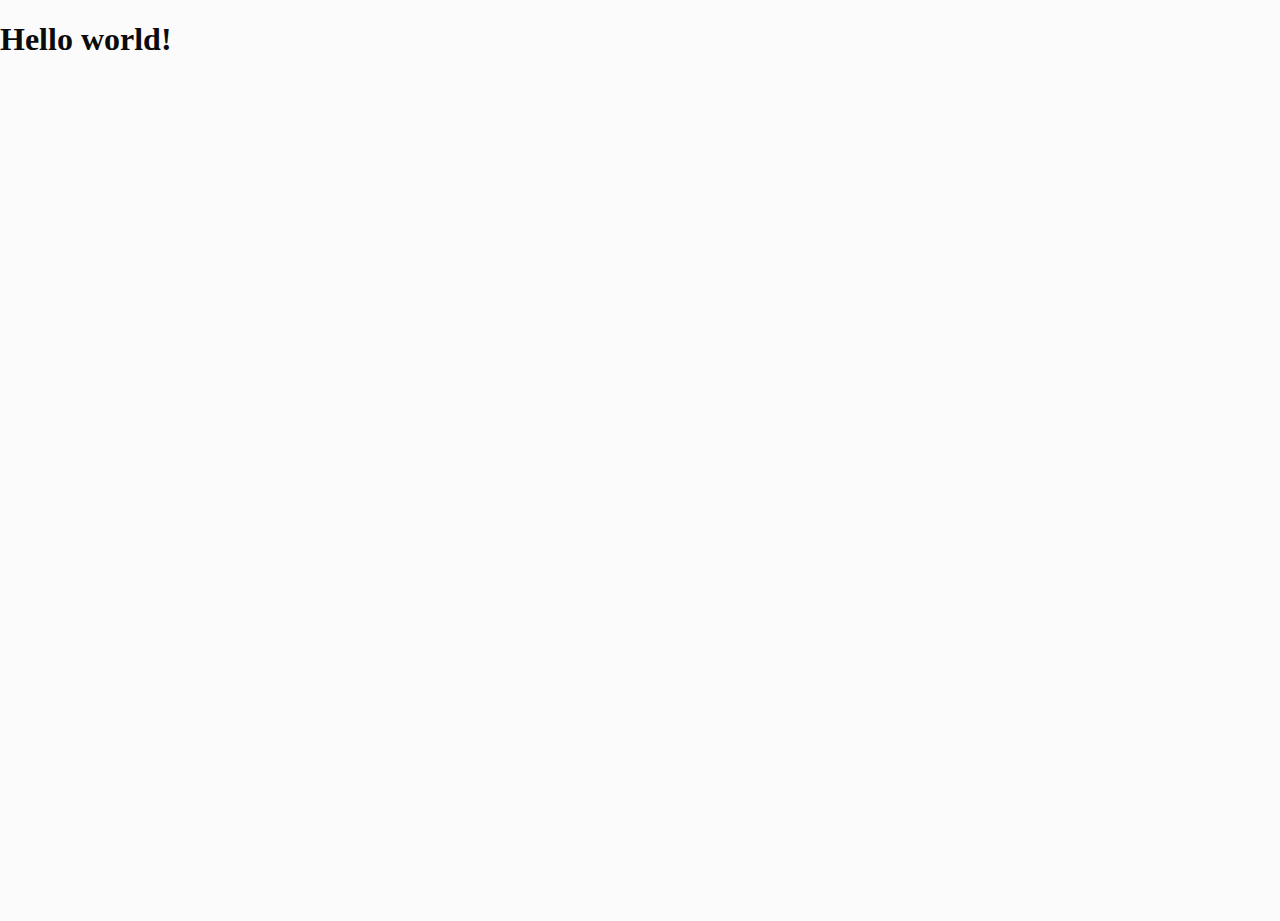
==== index.html @ 98b597e3 "init" ====
<!DOCTYPE html>
<html lang="en">

<head>
	<meta charset="UTF-8">
	<meta name="viewport" content="width=device-width, initial-scale=1">
	<title>Penguin UI</title>
	<link href="css/main.css" rel="stylesheet">
</head>

<body>

	<h1>
		Hello world!
	</h1>

</body>

</html>
---- css/main.css ----
@import url("theme.css");

* {
	box-sizing: border-box;
}

html,
body {
	width: 100%;
	height: 100%;
	margin: 0;
	padding: 0;
}

body {
	background-color: var(--pen-base-100);
	color: var(--pen-base-content);
}
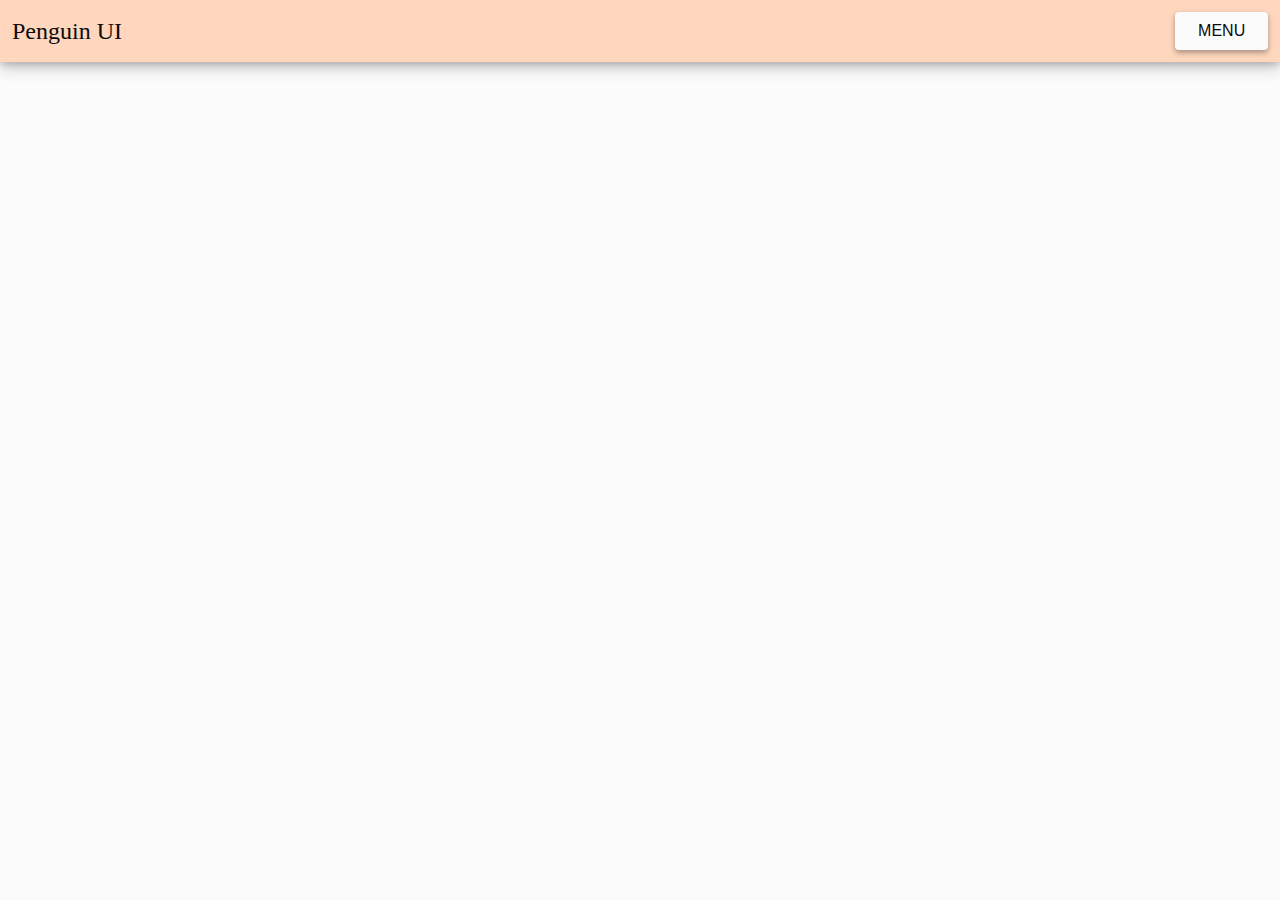
==== commit 8012688c: "working on button component" ====
--- a/index.html
+++ b/index.html
@@ -5,14 +5,13 @@
 	<meta charset="UTF-8">
 	<meta name="viewport" content="width=device-width, initial-scale=1">
 	<title>Penguin UI</title>
-	<link href="css/main.css" rel="stylesheet">
+	<link href="/css/main.css" rel="stylesheet">
+	<script src="/js/main.js" type="module"></script>
 </head>
 
 <body>
 
-	<h1>
-		Hello world!
-	</h1>
+	<pui-navbar></pui-navbar>
 
 </body>
 
--- a/css/main.css
+++ b/css/main.css
@@ -1,7 +1,20 @@
-@import url("theme.css");
+/* INFO: IMPORT COLORSCHEME */
+@import url("/css/penguin-ui-light.css");
+@import url("https://www.nerdfonts.com/assets/css/webfont.css");
+
+/* INFO: IMPORT COMPONENTS */
+/* INFO: BUTTONS */
+@import url("/components/button/button.css");
+@import url("/components/button/raised/button-raised.css");
+@import url("/components/button/outlined/button-outlined.css");
+@import url("/components/button/ghost/button-ghost.css");
 
 * {
 	box-sizing: border-box;
+}
+*::selection {
+	background-color: var(--pen-primary);
+	color: var(--pen-primary-content);
 }
 
 html,
@@ -16,3 +29,108 @@
 	background-color: var(--pen-base-100);
 	color: var(--pen-base-content);
 }
+
+body.preview {
+	display: flex;
+	flex-direction: column;
+	align-items: center;
+	justify-content: flex-start;
+	padding: 12px;
+}
+body.preview .elements {
+	display: flex;
+	flex-wrap: wrap;
+	align-content: flex-start;
+	justify-content: center;
+	padding: 12px;
+}
+body.preview .elements > * {
+	margin: 12px;
+}
+pre {
+	width: 100%;
+	max-width: 550px;
+}
+pre code {
+	position: relative;
+	display: block;
+	margin-top: 24px;
+	padding: 24px 36px;
+	background-color: var(--pen-neutral);
+	border-radius: 4px;
+	color: var(--pen-neutral-content);
+	font-size: 1.25em;
+}
+.code-control-buttons {
+	position: absolute;
+	top: 0;
+	left: 0;
+	display: flex;
+	padding: 10px;
+}
+.code-control-buttons div {
+	width: 12px;
+	height: 12px;
+	margin: 3px;
+	border-radius: 12px;
+}
+.code-control-buttons div:nth-child(1) { background-color: var(--pen-error); }
+.code-control-buttons div:nth-child(2) { background-color: var(--pen-warning); }
+.code-control-buttons div:nth-child(3) { background-color: var(--pen-success); }
+.code-tag {
+	color: var(--pen-info);
+}
+.code-class {
+	color: var(--pen-warning);
+}
+.code-string {
+	color: var(--pen-success);
+}
+
+pui-navbar {
+	display: flex;
+	justify-content: space-between;
+	align-items: center;
+	padding: 12px;
+	background-color: var(--pen-primary);
+  box-shadow: 0 3px 6px rgba(0, 0, 0, .12), 0 5px 15px rgba(0, 0, 0, .24);
+}
+pui-navbar .branding a {
+  font-size: 1.5em;
+  text-decoration: none;
+  color: var(--pen-primary-content);
+}
+pui-navbar nav {
+	position: relative;
+}
+.dropdown {
+  display: none;
+	position: absolute;
+	top: 110%;
+	right: 0;
+	min-width: 200px;
+	background-color: var(--pen-base-100);
+	border-radius: 4px;
+	box-shadow: 0 2px 4px rgba(0, 0, 0, .12), 0 3px 6px rgba(0, 0, 0, .24);
+	overflow: hidden;
+}
+.dropdown.open {
+  display: block;
+}
+.dropdown ul {
+	margin: 0;
+	padding: 0;
+	list-style: none;
+}
+.dropdown li {
+	margin: 0;
+	padding: 0;
+}
+.dropdown li a {
+	display: block;
+	padding: 8px 16px;
+	text-decoration: none;
+}
+.dropdown li a:hover {
+	background-color: var(--pen-base-200);
+}
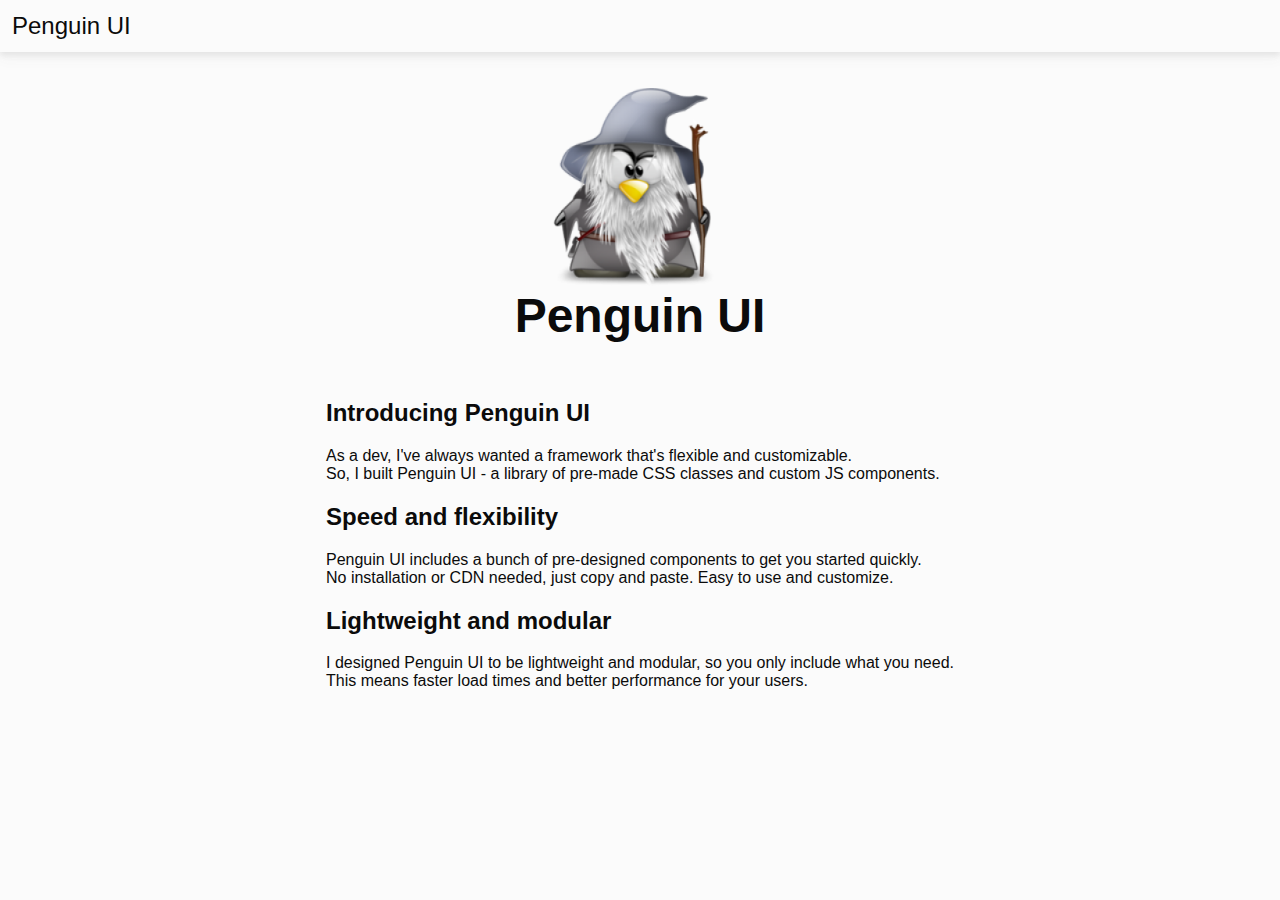
==== commit 0d15b4ca: "buttons fix, README updated" ====
--- a/index.html
+++ b/index.html
@@ -13,6 +13,37 @@
 
 	<pui-navbar></pui-navbar>
 
+	<section class="hero">
+		<img src="/assets/img/pengalf.png" alt="Penguin wizard" width="200" />
+		<h1>Penguin UI</h1>
+
+		<div>
+			<h2>
+				Introducing Penguin UI
+			</h2>
+			<p>
+				As a dev, I've always wanted a framework that's flexible and customizable.<br>
+				So, I built Penguin UI - a library of pre-made CSS classes and custom JS components.
+			</p>
+
+			<h2>
+				Speed and flexibility
+			</h2>
+			<p>
+				Penguin UI includes a bunch of pre-designed components to get you started quickly.<br>
+				No installation or CDN needed, just copy and paste. Easy to use and customize.
+			</p>
+
+			<h2>
+				Lightweight and modular
+			</h2>
+			<p>
+				I designed Penguin UI to be lightweight and modular, so you only include what you need.<br>
+				This means faster load times and better performance for your users.
+			</p>
+		</div>
+	</section>
+
 </body>
 
 </html>
--- a/css/main.css
+++ b/css/main.css
@@ -23,6 +23,7 @@
 	height: 100%;
 	margin: 0;
 	padding: 0;
+	font-family: Verdana, sans-serif;
 }
 
 body {
@@ -30,12 +31,65 @@
 	color: var(--pen-base-content);
 }
 
+p {
+	max-width: 720px;
+}
+
+.hero {
+	width: 100%;
+	padding: 36px;
+	display: flex;
+	flex-direction: column;
+	align-items: center;
+	justify-content: center;
+}
+.hero h1 {
+	margin: 0;
+	margin-bottom: 36px;
+	font-size: 3em;
+	font-weight: bold;
+}
+
+table {
+	width: 100%;
+	max-width: 550px;
+	background-color: var(--pen-base-200);
+	border-collapse: collapse;
+	border-radius: 4px;
+	color: var(--pen-base-content);
+	font-family: monospace;
+	overflow: hidden;
+	box-shadow: 0 3px 6px var(--pen-base-300), 0 5px 15px var(--pen-base-200);
+}
+thead {
+	background-color: var(--pen-info);
+	color: var(--pen-info-content);
+	font-weight: bold;
+	text-transform: uppercase;
+}
+tr:nth-child(even) {
+	background-color: var(--pen-base-300);
+}
+td {
+	padding: 12px 6px;
+}
+
+.preview ul {
+	width: 100%;
+	max-width: 550px;
+	margin-top: 24px;
+	padding: 0;
+	list-style: none;
+}
+.preview ul li {
+	padding: 4px;
+}
+
 body.preview {
 	display: flex;
 	flex-direction: column;
 	align-items: center;
 	justify-content: flex-start;
-	padding: 12px;
 }
 body.preview .elements {
 	display: flex;
@@ -50,6 +104,7 @@
 pre {
 	width: 100%;
 	max-width: 550px;
+	font-family: monospace;
 }
 pre code {
 	position: relative;
@@ -78,22 +133,24 @@
 .code-control-buttons div:nth-child(2) { background-color: var(--pen-warning); }
 .code-control-buttons div:nth-child(3) { background-color: var(--pen-success); }
 .code-tag {
-	color: var(--pen-info);
+	color: var(--pen-primary);
 }
 .code-class {
-	color: var(--pen-warning);
+	color: var(--pen-secondary);
 }
 .code-string {
-	color: var(--pen-success);
+	color: var(--pen-accent);
 }
 
 pui-navbar {
+	z-index: 999;
+	width: 100%;
+	padding: 12px;
 	display: flex;
 	justify-content: space-between;
 	align-items: center;
-	padding: 12px;
-	background-color: var(--pen-primary);
-  box-shadow: 0 3px 6px rgba(0, 0, 0, .12), 0 5px 15px rgba(0, 0, 0, .24);
+	background-color: var(--pen-base-100);
+	box-shadow: 0 3px 6px var(--pen-base-300), 0 5px 15px var(--pen-base-200);
 }
 pui-navbar .branding a {
   font-size: 1.5em;
@@ -102,6 +159,9 @@
 }
 pui-navbar nav {
 	position: relative;
+}
+pui-navbar #menuIcon {
+	font-size: 1.4em;
 }
 .dropdown {
   display: none;
@@ -119,7 +179,7 @@
 }
 .dropdown ul {
 	margin: 0;
-	padding: 0;
+	padding: 4px;
 	list-style: none;
 }
 .dropdown li {
@@ -128,9 +188,17 @@
 }
 .dropdown li a {
 	display: block;
-	padding: 8px 16px;
+	padding: 8px 12px;
 	text-decoration: none;
+	color: var(--pen-base-content);
+	border-left: 4px solid transparent;
 }
 .dropdown li a:hover {
 	background-color: var(--pen-base-200);
-}
+	border-left-color: var(--pen-secondary);
+}
+.dropdown a i {
+	margin-right: 8px;
+	font-size: 1.15em;
+	color: var(--pen-secondary);
+}
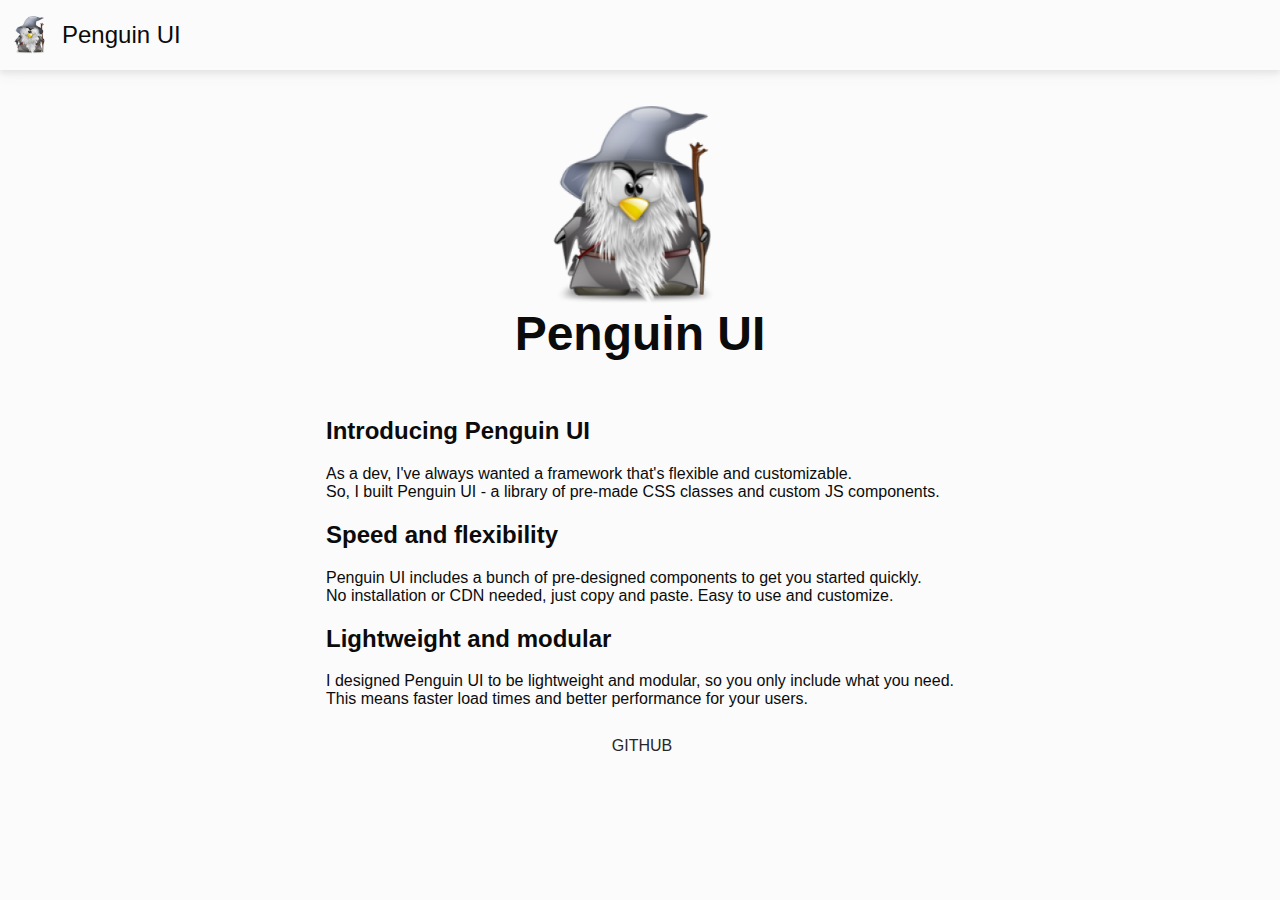
==== commit 2dc3a89f: "button fix, working on badges and carousel" ====
--- a/index.html
+++ b/index.html
@@ -42,6 +42,10 @@
 				This means faster load times and better performance for your users.
 			</p>
 		</div>
+
+    <a href="https://github.com/kilavila/penguin-ui" class="btn btn-ghost btn-neutral" target="_blank">
+      <i class="nf nf-fa-github"></i> GitHub
+    </a>
 	</section>
 
 </body>
--- a/css/main.css
+++ b/css/main.css
@@ -3,11 +3,9 @@
 @import url("https://www.nerdfonts.com/assets/css/webfont.css");
 
 /* INFO: IMPORT COMPONENTS */
-/* INFO: BUTTONS */
+@import url("/components/badge/badge.css");
 @import url("/components/button/button.css");
-@import url("/components/button/raised/button-raised.css");
-@import url("/components/button/outlined/button-outlined.css");
-@import url("/components/button/ghost/button-ghost.css");
+@import url("/components/carousel/carousel.css");
 
 * {
 	box-sizing: border-box;
@@ -35,6 +33,11 @@
 	max-width: 720px;
 }
 
+i {
+  margin-right: 4px;
+  font-size: 1.15em;
+}
+
 .hero {
 	width: 100%;
 	padding: 36px;
@@ -53,6 +56,7 @@
 table {
 	width: 100%;
 	max-width: 550px;
+  margin-top: 24px;
 	background-color: var(--pen-base-200);
 	border-collapse: collapse;
 	border-radius: 4px;
@@ -151,6 +155,13 @@
 	align-items: center;
 	background-color: var(--pen-base-100);
 	box-shadow: 0 3px 6px var(--pen-base-300), 0 5px 15px var(--pen-base-200);
+}
+pui-navbar .branding a {
+	display: flex;
+	align-items: center;
+}
+pui-navbar .branding img {
+	margin-right: 12px;
 }
 pui-navbar .branding a {
   font-size: 1.5em;
